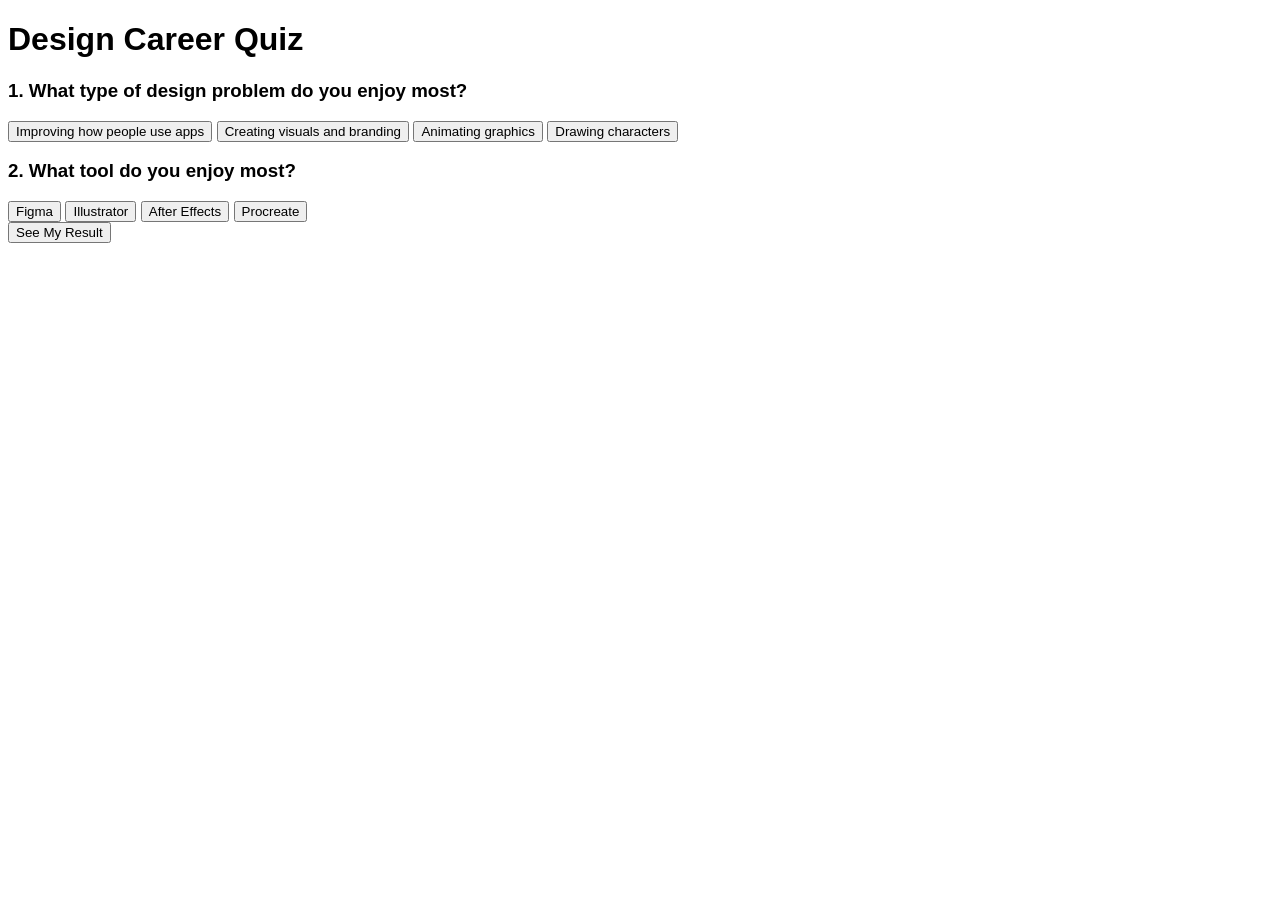
==== quiz.html @ 94582ad7 "Create quiz.html" ====
<!DOCTYPE html>
<html lang="en">
<head>
<meta charset="UTF-8">
<meta name="viewport" content="width=device-width, initial-scale=1.0">

<title>Career Quiz</title>

<link rel="stylesheet" href="assets/css/styles.css">
<script defer src="assets/js/quiz.js"></script>
</head>

<body>

<header>
<h1>Design Career Quiz</h1>
</header>

<section class="quiz-container">

<div class="question" data-career="ux">
<h3>1. What type of design problem do you enjoy most?</h3>

<button class="answer">Improving how people use apps</button>
<button class="answer">Creating visuals and branding</button>
<button class="answer">Animating graphics</button>
<button class="answer">Drawing characters</button>

</div>

<div class="question" data-career="graphic">
<h3>2. What tool do you enjoy most?</h3>

<button class="answer">Figma</button>
<button class="answer">Illustrator</button>
<button class="answer">After Effects</button>
<button class="answer">Procreate</button>

</div>

<button id="submitQuiz">See My Result</button>

</section>

</body>
</html>
---- assets/css/styles.css ----
/* styles.css */

* {
	font-family: Arial;
}
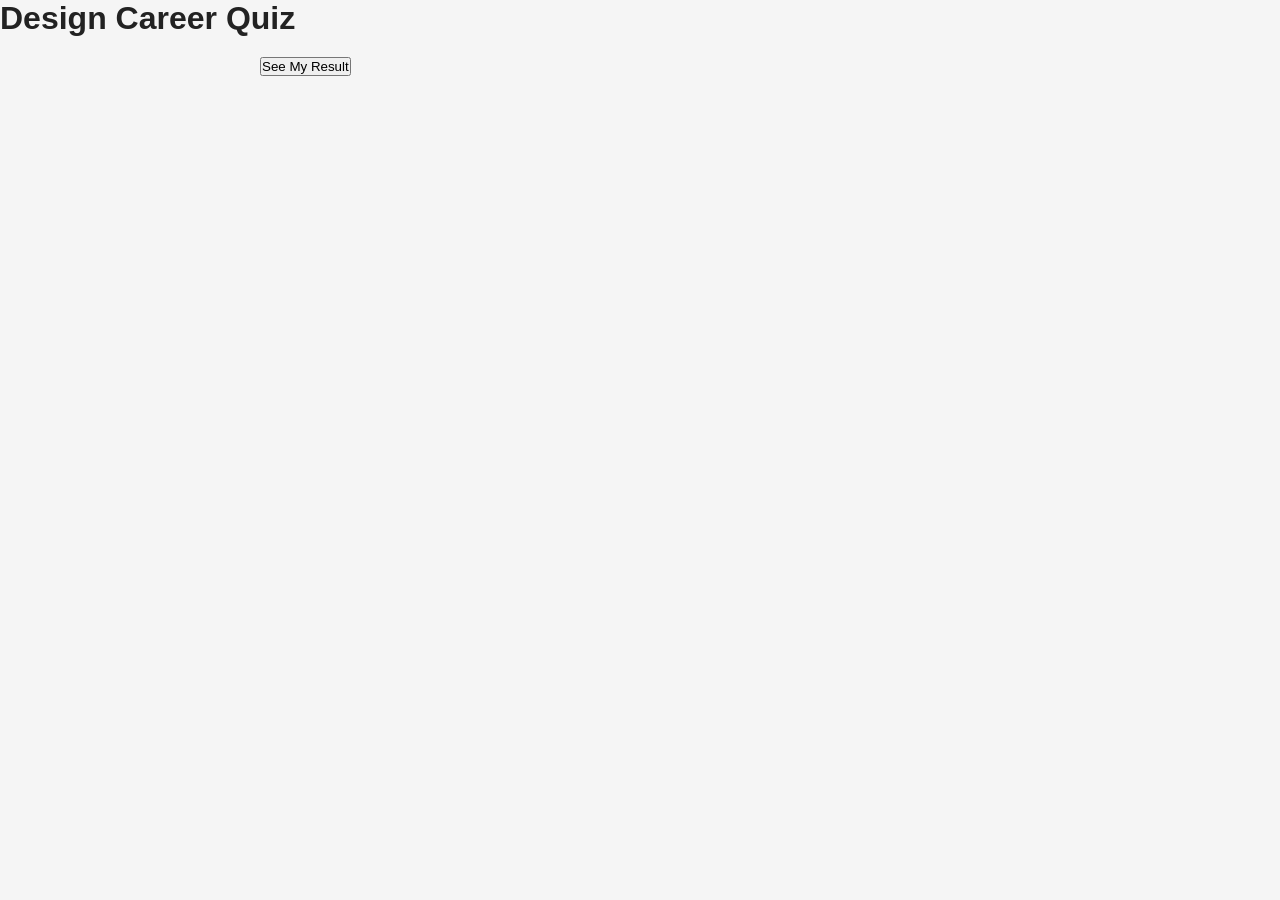
==== commit 3583753f: "Update quiz.html" ====
--- a/quiz.html
+++ b/quiz.html
@@ -7,7 +7,7 @@
 <title>Career Quiz</title>
 
 <link rel="stylesheet" href="assets/css/styles.css">
-<script defer src="assets/js/quiz.js"></script>
+<script defer src="assets/js/main.js"></script>
 </head>
 
 <body>
--- a/assets/css/styles.css
+++ b/assets/css/styles.css
@@ -1,5 +1,287 @@
-/* styles.css */
-
-* {
-	font-family: Arial;
-}+*{
+margin:0;
+padding:0;
+box-sizing:border-box;
+}
+
+body{
+font-family:'Poppins', sans-serif;
+background:#f5f5f5;
+color:#222;
+}
+
+/* HERO SECTION */
+
+.hero-section{
+height:100vh;
+background:url('../img/hero.jpg');
+background-size:cover;
+background-position:center;
+position:relative;
+
+display:flex;
+align-items:center;
+justify-content:center;
+
+text-align:center;
+}
+
+.overlay{
+position:absolute;
+width:100%;
+height:100%;
+background:rgba(0,0,0,0.5);
+}
+
+.hero-content{
+position:relative;
+color:white;
+max-width:700px;
+padding:20px;
+}
+
+.hero-content h1{
+font-size:4rem;
+margin-bottom:20px;
+}
+
+.hero-content p{
+font-size:1.2rem;
+line-height:1.6;
+margin-bottom:30px;
+}
+
+/* BUTTONS */
+
+.start-btn,
+.retry-btn{
+
+background:white;
+color:black;
+
+padding:14px 28px;
+
+text-decoration:none;
+
+border-radius:40px;
+
+font-weight:600;
+
+transition:0.3s;
+
+display:inline-block;
+}
+
+.start-btn:hover,
+.retry-btn:hover{
+
+transform:scale(1.05);
+
+}
+
+/* INFO SECTION */
+
+.info-section{
+
+display:grid;
+
+grid-template-columns:
+repeat(auto-fit,minmax(250px,1fr));
+
+gap:30px;
+
+padding:80px 10%;
+}
+
+.info-card{
+
+background:white;
+
+padding:30px;
+
+border-radius:20px;
+
+box-shadow:0 10px 25px rgba(0,0,0,0.08);
+}
+
+.info-card h2{
+margin-bottom:15px;
+}
+
+footer{
+text-align:center;
+padding:30px;
+}
+
+/* QUIZ */
+
+.quiz-header{
+text-align:center;
+padding:60px 20px 30px;
+}
+
+.quiz-container{
+max-width:800px;
+margin:auto;
+padding:20px;
+}
+
+.question{
+
+display:none;
+
+background:white;
+
+padding:40px;
+
+margin-bottom:30px;
+
+border-radius:20px;
+
+box-shadow:0 10px 25px rgba(0,0,0,0.08);
+
+animation:fade 0.4s ease;
+}
+
+.question.active{
+display:block;
+}
+
+.question h2{
+margin-bottom:25px;
+line-height:1.4;
+}
+
+.answer{
+
+display:block;
+
+width:100%;
+
+padding:16px;
+
+margin:12px 0;
+
+border:none;
+
+border-radius:12px;
+
+background:#efefef;
+
+font-size:1rem;
+
+cursor:pointer;
+
+transition:0.3s;
+}
+
+.answer:hover{
+
+background:black;
+color:white;
+
+transform:translateY(-2px);
+
+}
+
+/* PROGRESS BAR */
+
+.progress-container{
+
+width:80%;
+
+max-width:700px;
+
+height:12px;
+
+background:#ddd;
+
+margin:0 auto 30px;
+
+border-radius:20px;
+
+overflow:hidden;
+}
+
+.progress-bar{
+
+height:100%;
+
+width:0%;
+
+background:black;
+
+transition:0.3s;
+}
+
+/* RESULT PAGE */
+
+.result-page{
+
+display:flex;
+
+justify-content:center;
+align-items:center;
+
+padding:60px 20px;
+
+min-height:100vh;
+}
+
+.result-card{
+
+background:white;
+
+padding:40px;
+
+max-width:800px;
+
+text-align:center;
+
+border-radius:25px;
+
+box-shadow:0 10px 25px rgba(0,0,0,0.08);
+}
+
+.result-card img{
+
+width:100%;
+
+max-height:400px;
+
+object-fit:cover;
+
+border-radius:20px;
+
+margin:25px 0;
+}
+
+.result-card h1{
+margin-bottom:20px;
+}
+
+.result-card h2{
+font-size:2.5rem;
+margin-bottom:20px;
+}
+
+.result-card p{
+line-height:1.7;
+margin-bottom:20px;
+}
+
+/* ANIMATION */
+
+@keyframes fade{
+
+from{
+opacity:0;
+transform:translateY(20px);
+}
+
+to{
+opacity:1;
+transform:translateY(0);
+}
+
+}
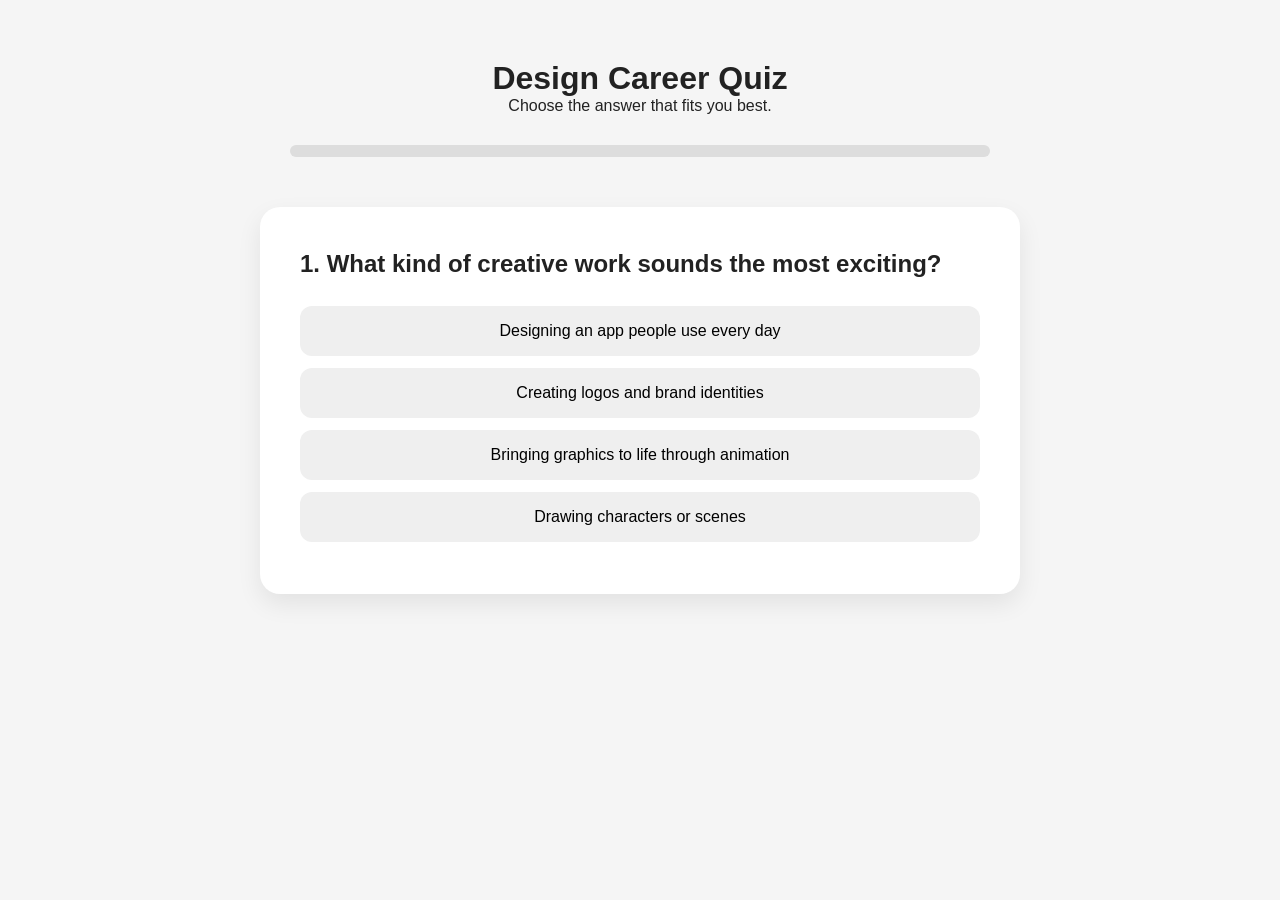
==== commit cdab60d6: "Update quiz.html" ====
--- a/quiz.html
+++ b/quiz.html
@@ -1,46 +1,187 @@
 <!DOCTYPE html>
 <html lang="en">
+
 <head>
+
 <meta charset="UTF-8">
 <meta name="viewport" content="width=device-width, initial-scale=1.0">
 
 <title>Career Quiz</title>
 
 <link rel="stylesheet" href="assets/css/styles.css">
-<script defer src="assets/js/main.js"></script>
+
 </head>
 
 <body>
 
-<header>
+<header class="quiz-header">
+
 <h1>Design Career Quiz</h1>
+
+<p>Choose the answer that fits you best.</p>
+
 </header>
+
+<!-- Progress Bar -->
+
+<div class="progress-container">
+<div class="progress-bar" id="progressBar"></div>
+</div>
+
+<!-- Quiz Container -->
 
 <section class="quiz-container">
 
-<div class="question" data-career="ux">
-<h3>1. What type of design problem do you enjoy most?</h3>
+<!-- Question 1 -->
 
-<button class="answer">Improving how people use apps</button>
-<button class="answer">Creating visuals and branding</button>
-<button class="answer">Animating graphics</button>
-<button class="answer">Drawing characters</button>
+<div class="question active">
+
+<h2>1. What kind of creative work sounds the most exciting?</h2>
+
+<button class="answer" data-career="ux">
+Designing an app people use every day
+</button>
+
+<button class="answer" data-career="brand">
+Creating logos and brand identities
+</button>
+
+<button class="answer" data-career="motion">
+Bringing graphics to life through animation
+</button>
+
+<button class="answer" data-career="illustration">
+Drawing characters or scenes
+</button>
 
 </div>
 
-<div class="question" data-career="graphic">
-<h3>2. What tool do you enjoy most?</h3>
+<!-- Question 2 -->
 
-<button class="answer">Figma</button>
-<button class="answer">Illustrator</button>
-<button class="answer">After Effects</button>
-<button class="answer">Procreate</button>
+<div class="question">
+
+<h2>2. Which project role do you naturally take on?</h2>
+
+<button class="answer" data-career="product">
+Organizer and planner
+</button>
+
+<button class="answer" data-career="graphic">
+Visual designer
+</button>
+
+<button class="answer" data-career="creative">
+Idea generator
+</button>
+
+<button class="answer" data-career="web">
+Technical problem solver
+</button>
 
 </div>
 
-<button id="submitQuiz">See My Result</button>
+<!-- Question 3 -->
+
+<div class="question">
+
+<h2>3. What software interests you most?</h2>
+
+<button class="answer" data-career="ux">
+Figma
+</button>
+
+<button class="answer" data-career="graphic">
+Illustrator
+</button>
+
+<button class="answer" data-career="motion">
+After Effects
+</button>
+
+<button class="answer" data-career="game">
+Blender
+</button>
+
+</div>
+
+<!-- Question 4 -->
+
+<div class="question">
+
+<h2>4. What would you rather create?</h2>
+
+<button class="answer" data-career="ux">
+A mobile app interface
+</button>
+
+<button class="answer" data-career="brand">
+A clothing brand identity
+</button>
+
+<button class="answer" data-career="motion">
+An animated title sequence
+</button>
+
+<button class="answer" data-career="web">
+A portfolio website
+</button>
+
+</div>
+
+<!-- Question 5 -->
+
+<div class="question">
+
+<h2>5. What inspires you most online?</h2>
+
+<button class="answer" data-career="ux">
+Clean app interfaces
+</button>
+
+<button class="answer" data-career="brand">
+Brand campaigns
+</button>
+
+<button class="answer" data-career="motion">
+Animated videos
+</button>
+
+<button class="answer" data-career="illustration">
+Fan art and digital paintings
+</button>
+
+</div>
+
+<!-- Question 6 -->
+
+<div class="question">
+
+<h2>6. Which sounds most satisfying?</h2>
+
+<button class="answer" data-career="ux">
+Solving user frustrations
+</button>
+
+<button class="answer" data-career="graphic">
+Creating a recognizable brand
+</button>
+
+<button class="answer" data-career="motion">
+Making something move perfectly
+</button>
+
+<button class="answer" data-career="illustration">
+Finishing a detailed illustration
+</button>
+
+</div>
 
 </section>
 
+<!-- IMPORTANT -->
+<!-- JavaScript goes right before closing body -->
+
+<script src="assets/js/quiz.js"></script>
+
 </body>
 </html>
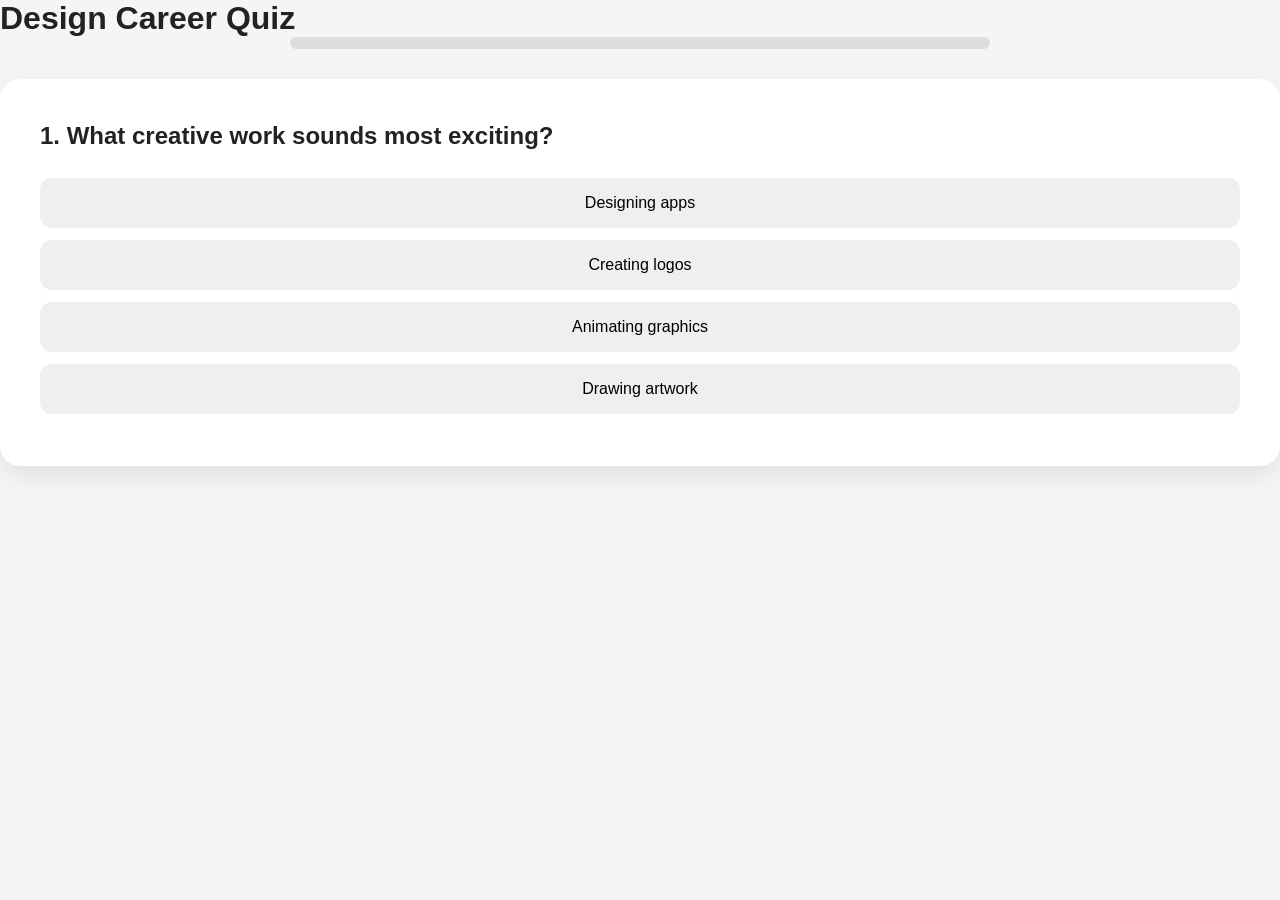
==== commit 06b508b8: "Update quiz.html" ====
--- a/quiz.html
+++ b/quiz.html
@@ -4,9 +4,10 @@
 <head>
 
 <meta charset="UTF-8">
+
 <meta name="viewport" content="width=device-width, initial-scale=1.0">
 
-<title>Career Quiz</title>
+<title>Quiz</title>
 
 <link rel="stylesheet" href="assets/css/styles.css">
 
@@ -14,77 +15,43 @@
 
 <body>
 
-<header class="quiz-header">
+<div class="quiz-wrapper">
 
 <h1>Design Career Quiz</h1>
-
-<p>Choose the answer that fits you best.</p>
-
-</header>
-
-<!-- Progress Bar -->
 
 <div class="progress-container">
 <div class="progress-bar" id="progressBar"></div>
 </div>
 
-<!-- Quiz Container -->
-
-<section class="quiz-container">
-
-<!-- Question 1 -->
+<!-- QUESTION 1 -->
 
 <div class="question active">
 
-<h2>1. What kind of creative work sounds the most exciting?</h2>
+<h2>1. What creative work sounds most exciting?</h2>
 
 <button class="answer" data-career="ux">
-Designing an app people use every day
+Designing apps
 </button>
 
-<button class="answer" data-career="brand">
-Creating logos and brand identities
+<button class="answer" data-career="graphic">
+Creating logos
 </button>
 
 <button class="answer" data-career="motion">
-Bringing graphics to life through animation
+Animating graphics
 </button>
 
 <button class="answer" data-career="illustration">
-Drawing characters or scenes
+Drawing artwork
 </button>
 
 </div>
 
-<!-- Question 2 -->
+<!-- QUESTION 2 -->
 
 <div class="question">
 
-<h2>2. Which project role do you naturally take on?</h2>
-
-<button class="answer" data-career="product">
-Organizer and planner
-</button>
-
-<button class="answer" data-career="graphic">
-Visual designer
-</button>
-
-<button class="answer" data-career="creative">
-Idea generator
-</button>
-
-<button class="answer" data-career="web">
-Technical problem solver
-</button>
-
-</div>
-
-<!-- Question 3 -->
-
-<div class="question">
-
-<h2>3. What software interests you most?</h2>
+<h2>2. What software interests you most?</h2>
 
 <button class="answer" data-career="ux">
 Figma
@@ -98,90 +65,88 @@
 After Effects
 </button>
 
-<button class="answer" data-career="game">
-Blender
+<button class="answer" data-career="web">
+VS Code
 </button>
 
 </div>
 
-<!-- Question 4 -->
+<!-- QUESTION 3 -->
 
 <div class="question">
 
-<h2>4. What would you rather create?</h2>
+<h2>3. Which project sounds most fun?</h2>
 
 <button class="answer" data-career="ux">
-A mobile app interface
+Redesigning Spotify
 </button>
 
-<button class="answer" data-career="brand">
-A clothing brand identity
+<button class="answer" data-career="graphic">
+Creating a brand identity
 </button>
 
 <button class="answer" data-career="motion">
-An animated title sequence
+Making animated titles
 </button>
 
 <button class="answer" data-career="web">
-A portfolio website
+Building a website
 </button>
 
 </div>
 
-<!-- Question 5 -->
+<!-- QUESTION 4 -->
 
 <div class="question">
 
-<h2>5. What inspires you most online?</h2>
+<h2>4. What inspires you most online?</h2>
 
 <button class="answer" data-career="ux">
-Clean app interfaces
+App interfaces
 </button>
 
-<button class="answer" data-career="brand">
+<button class="answer" data-career="graphic">
 Brand campaigns
 </button>
 
 <button class="answer" data-career="motion">
-Animated videos
+Animation reels
 </button>
 
 <button class="answer" data-career="illustration">
-Fan art and digital paintings
+Digital art
 </button>
 
 </div>
 
-<!-- Question 6 -->
+<!-- QUESTION 5 -->
 
 <div class="question">
 
-<h2>6. Which sounds most satisfying?</h2>
+<h2>5. Which describes you best?</h2>
 
 <button class="answer" data-career="ux">
-Solving user frustrations
+Problem solver
 </button>
 
 <button class="answer" data-career="graphic">
-Creating a recognizable brand
+Creative thinker
 </button>
 
 <button class="answer" data-career="motion">
-Making something move perfectly
+Storyteller
 </button>
 
-<button class="answer" data-career="illustration">
-Finishing a detailed illustration
+<button class="answer" data-career="web">
+Tech-focused
 </button>
 
 </div>
 
-</section>
-
-<!-- IMPORTANT -->
-<!-- JavaScript goes right before closing body -->
+</div>
 
 <script src="assets/js/quiz.js"></script>
 
 </body>
+
 </html>
